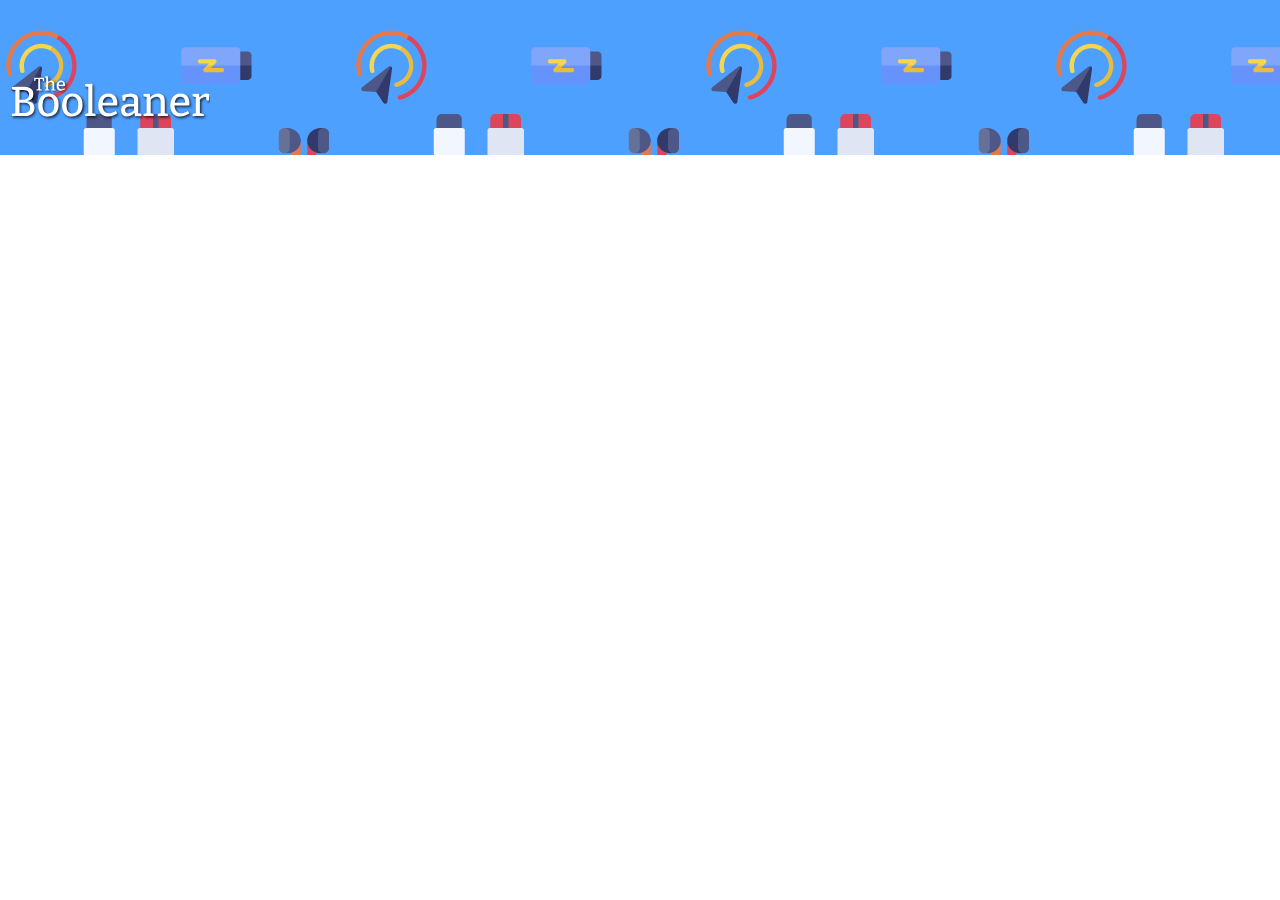
==== index.html @ 54cb5ae9 "fix logo size and margin" ====
<!DOCTYPE html>
<html lang="en">
  <head>
    <meta charset="UTF-8" />
    <meta name="viewport" content="width=device-width, initial-scale=1.0" />
    <title>Document</title>
    <link rel="stylesheet" href="./css/style.css" />
  </head>
  <body>
    <header id="site_header">
      <img class="logo" src="./assets/img/logo.svg" alt="The Booleaner Logo" />
    </header>
    <!-- header end -->
    <main id="site_main"></main>
    <footer id="site_footer"></footer>
  </body>
</html>
---- css/style.css ----
body {
  margin: 0px;
}

#site_header {
  background-image: url(../assets/img/pattern.png);
  background-color: #4ea0ff;
}
.logo {
  width: 200px;
  margin-top: 75px;
  margin-bottom: 25px;
  margin-left: 10px;
}
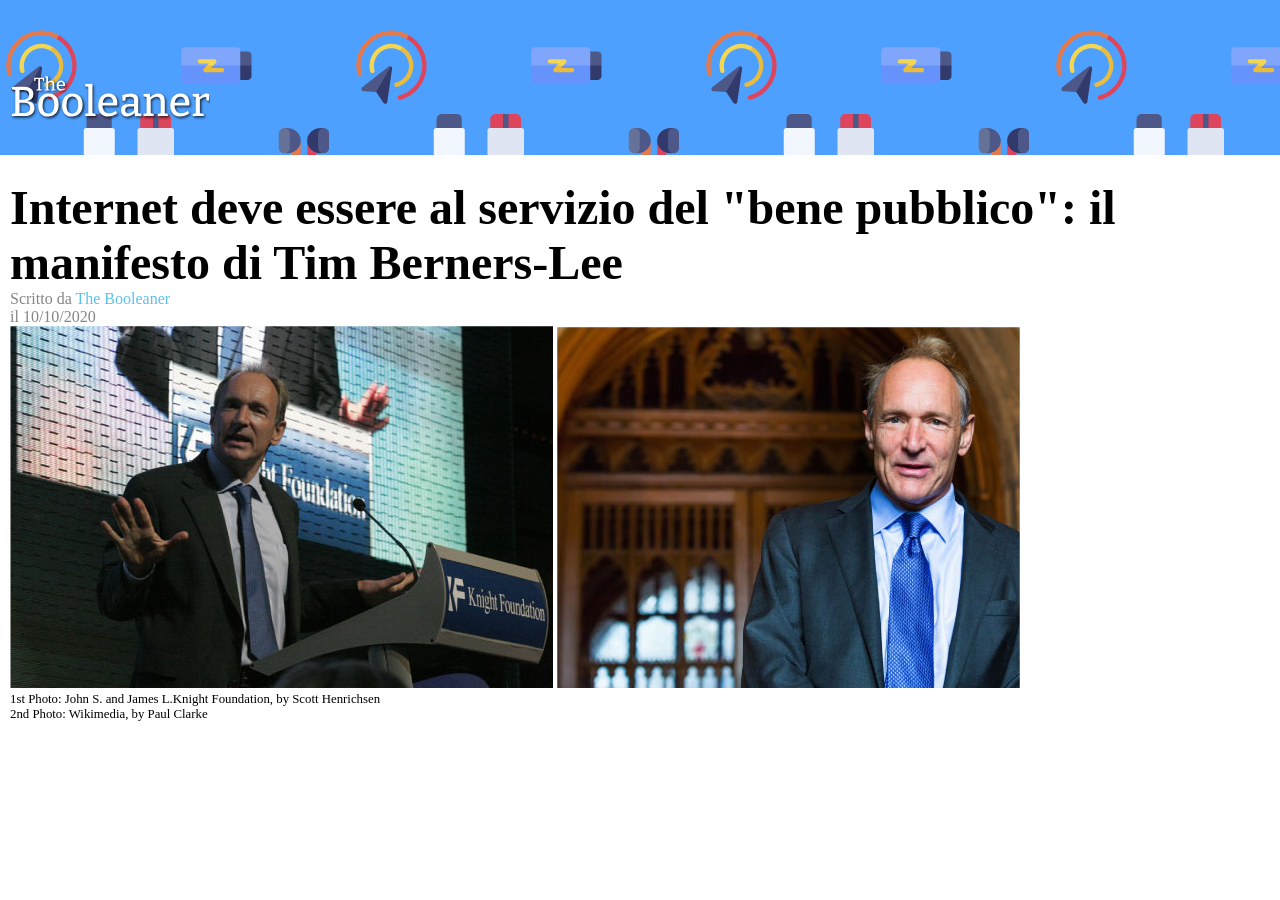
==== commit d95bd1e2: "add headline with pictures authors and descriptions" ====
--- a/index.html
+++ b/index.html
@@ -11,7 +11,33 @@
       <img class="logo" src="./assets/img/logo.svg" alt="The Booleaner Logo" />
     </header>
     <!-- header end -->
-    <main id="site_main"></main>
+    <main id="site_main">
+      <section class="headline">
+        <h1>
+          Internet deve essere al servizio del "bene pubblico": il manifesto di
+          Tim Berners-Lee
+        </h1>
+        <p class="subtitle">
+          Scritto da <span class="author">The Booleaner</span>
+        </p>
+        <p class="subtitle">il 10/10/2020</p>
+        <div class="headline_pictures">
+          <img
+            src="./assets/img/tim-1.jpg"
+            alt="foto di Tim Berners-Lee durante un discorso"
+          />
+          <img
+            src="./assets/img/tim-2.jpg"
+            alt="foto di Tim Berners-Lee in un edificio gotico"
+          />
+        </div>
+        <p class="description">
+          1st Photo: John S. and James L.Knight Foundation, by Scott Henrichsen
+        </p>
+        <p class="description">2nd Photo: Wikimedia, by Paul Clarke</p>
+      </section>
+      <!-- headline end -->
+    </main>
     <footer id="site_footer"></footer>
   </body>
 </html>
--- a/css/style.css
+++ b/css/style.css
@@ -1,4 +1,12 @@
 body {
+  margin: 0px;
+}
+
+main {
+  margin-left: 10px;
+}
+
+p {
   margin: 0px;
 }
 
@@ -12,3 +20,21 @@
   margin-bottom: 25px;
   margin-left: 10px;
 }
+
+h1 {
+  font-size: 3rem;
+  margin-bottom: 0px;
+  margin-top: 25px;
+}
+
+.author {
+  color: #5cc0ec;
+}
+
+.subtitle {
+  color: #858585;
+}
+
+.description {
+  font-size: 0.8rem;
+}
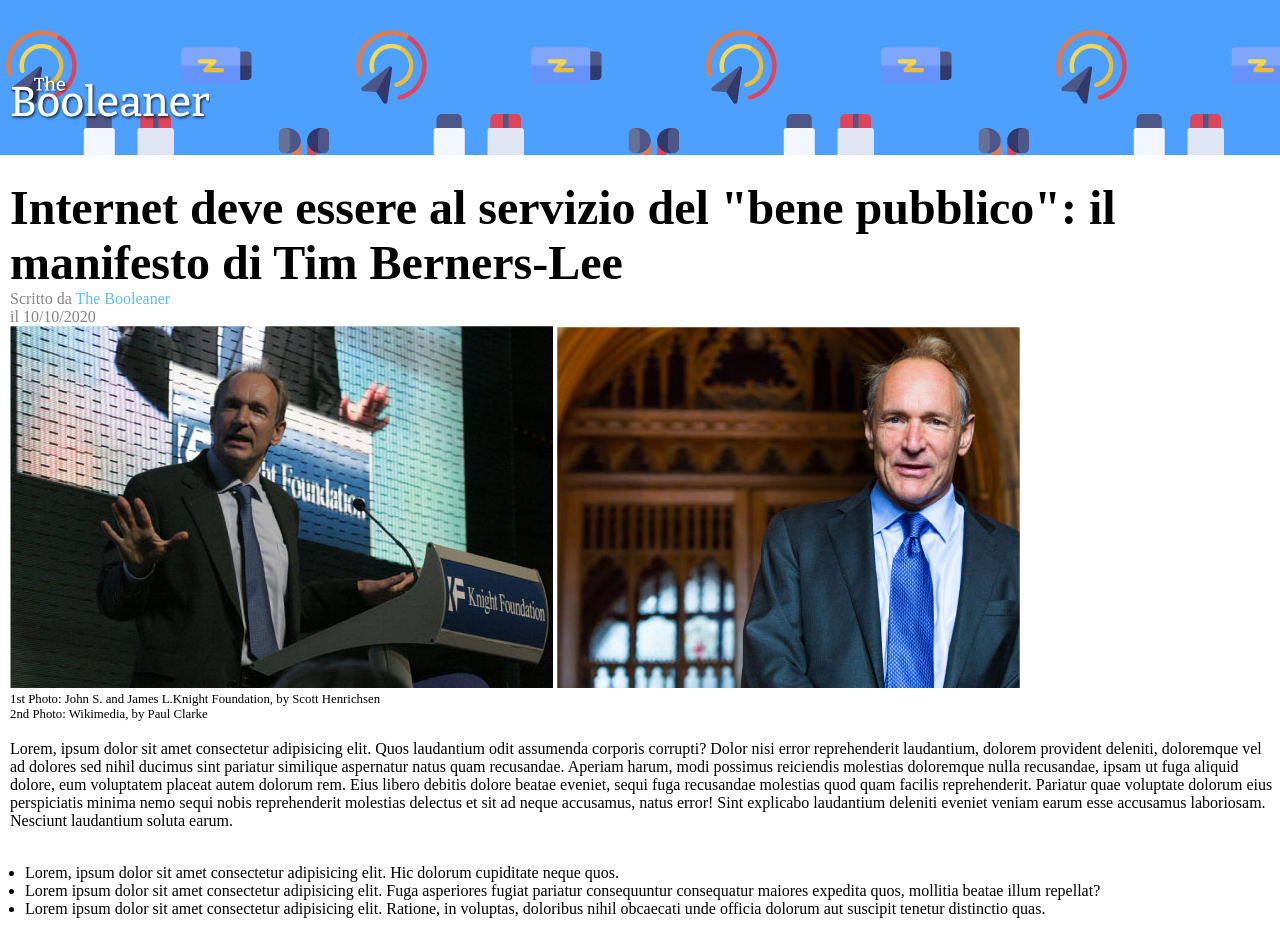
==== commit 715b4174: "add paragraph and unordered list" ====
--- a/index.html
+++ b/index.html
@@ -37,6 +37,42 @@
         <p class="description">2nd Photo: Wikimedia, by Paul Clarke</p>
       </section>
       <!-- headline end -->
+      <br />
+      <section>
+        <p>
+          Lorem, ipsum dolor sit amet consectetur adipisicing elit. Quos
+          laudantium odit assumenda corporis corrupti? Dolor nisi error
+          reprehenderit laudantium, dolorem provident deleniti, doloremque vel
+          ad dolores sed nihil ducimus sint pariatur similique aspernatur natus
+          quam recusandae. Aperiam harum, modi possimus reiciendis molestias
+          doloremque nulla recusandae, ipsam ut fuga aliquid dolore, eum
+          voluptatem placeat autem dolorum rem. Eius libero debitis dolore
+          beatae eveniet, sequi fuga recusandae molestias quod quam facilis
+          reprehenderit. Pariatur quae voluptate dolorum eius perspiciatis
+          minima nemo sequi nobis reprehenderit molestias delectus et sit ad
+          neque accusamus, natus error! Sint explicabo laudantium deleniti
+          eveniet veniam earum esse accusamus laboriosam. Nesciunt laudantium
+          soluta earum.
+        </p>
+        <br />
+        <ul>
+          <li>
+            Lorem, ipsum dolor sit amet consectetur adipisicing elit. Hic
+            dolorum cupiditate neque quos.
+          </li>
+          <li>
+            Lorem ipsum dolor sit amet consectetur adipisicing elit. Fuga
+            asperiores fugiat pariatur consequuntur consequatur maiores expedita
+            quos, mollitia beatae illum repellat?
+          </li>
+          <li>
+            Lorem ipsum dolor sit amet consectetur adipisicing elit. Ratione, in
+            voluptas, doloribus nihil obcaecati unde officia dolorum aut
+            suscipit tenetur distinctio quas.
+          </li>
+        </ul>
+      </section>
+      <!-- paragraph and unordered list end -->
     </main>
     <footer id="site_footer"></footer>
   </body>
--- a/css/style.css
+++ b/css/style.css
@@ -38,3 +38,7 @@
 .description {
   font-size: 0.8rem;
 }
+
+ul {
+  padding-left: 15px;
+}
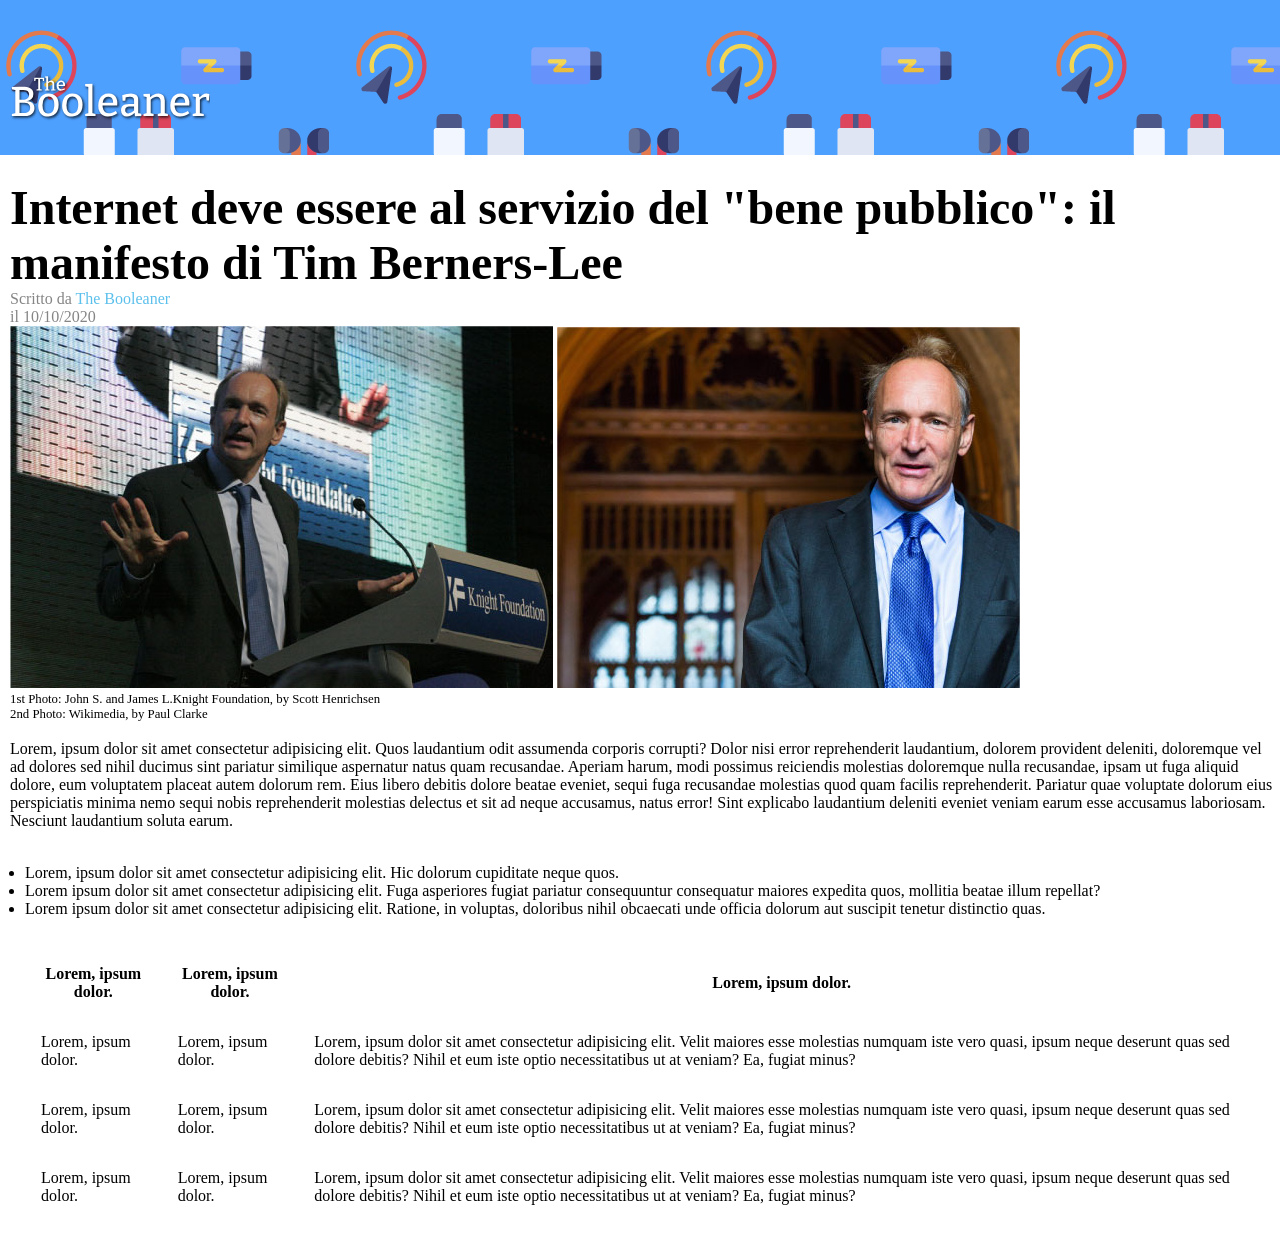
==== commit 920c2ed7: "add table section" ====
--- a/index.html
+++ b/index.html
@@ -73,6 +73,49 @@
         </ul>
       </section>
       <!-- paragraph and unordered list end -->
+      <section class="table">
+        <table>
+          <thead>
+            <tr>
+              <th>Lorem, ipsum dolor.</th>
+              <th>Lorem, ipsum dolor.</th>
+              <th>Lorem, ipsum dolor.</th>
+            </tr>
+          </thead>
+          <tbody>
+            <tr>
+              <td>Lorem, ipsum dolor.</td>
+              <td>Lorem, ipsum dolor.</td>
+              <td>
+                Lorem, ipsum dolor sit amet consectetur adipisicing elit. Velit
+                maiores esse molestias numquam iste vero quasi, ipsum neque
+                deserunt quas sed dolore debitis? Nihil et eum iste optio
+                necessitatibus ut at veniam? Ea, fugiat minus?
+              </td>
+            </tr>
+            <tr>
+              <td>Lorem, ipsum dolor.</td>
+              <td>Lorem, ipsum dolor.</td>
+              <td>
+                Lorem, ipsum dolor sit amet consectetur adipisicing elit. Velit
+                maiores esse molestias numquam iste vero quasi, ipsum neque
+                deserunt quas sed dolore debitis? Nihil et eum iste optio
+                necessitatibus ut at veniam? Ea, fugiat minus?
+              </td>
+            </tr>
+            <tr>
+              <td>Lorem, ipsum dolor.</td>
+              <td>Lorem, ipsum dolor.</td>
+              <td>
+                Lorem, ipsum dolor sit amet consectetur adipisicing elit. Velit
+                maiores esse molestias numquam iste vero quasi, ipsum neque
+                deserunt quas sed dolore debitis? Nihil et eum iste optio
+                necessitatibus ut at veniam? Ea, fugiat minus?
+              </td>
+            </tr>
+          </tbody>
+        </table>
+      </section>
     </main>
     <footer id="site_footer"></footer>
   </body>
--- a/css/style.css
+++ b/css/style.css
@@ -42,3 +42,7 @@
 ul {
   padding-left: 15px;
 }
+
+table {
+  border-spacing: 30px;
+}
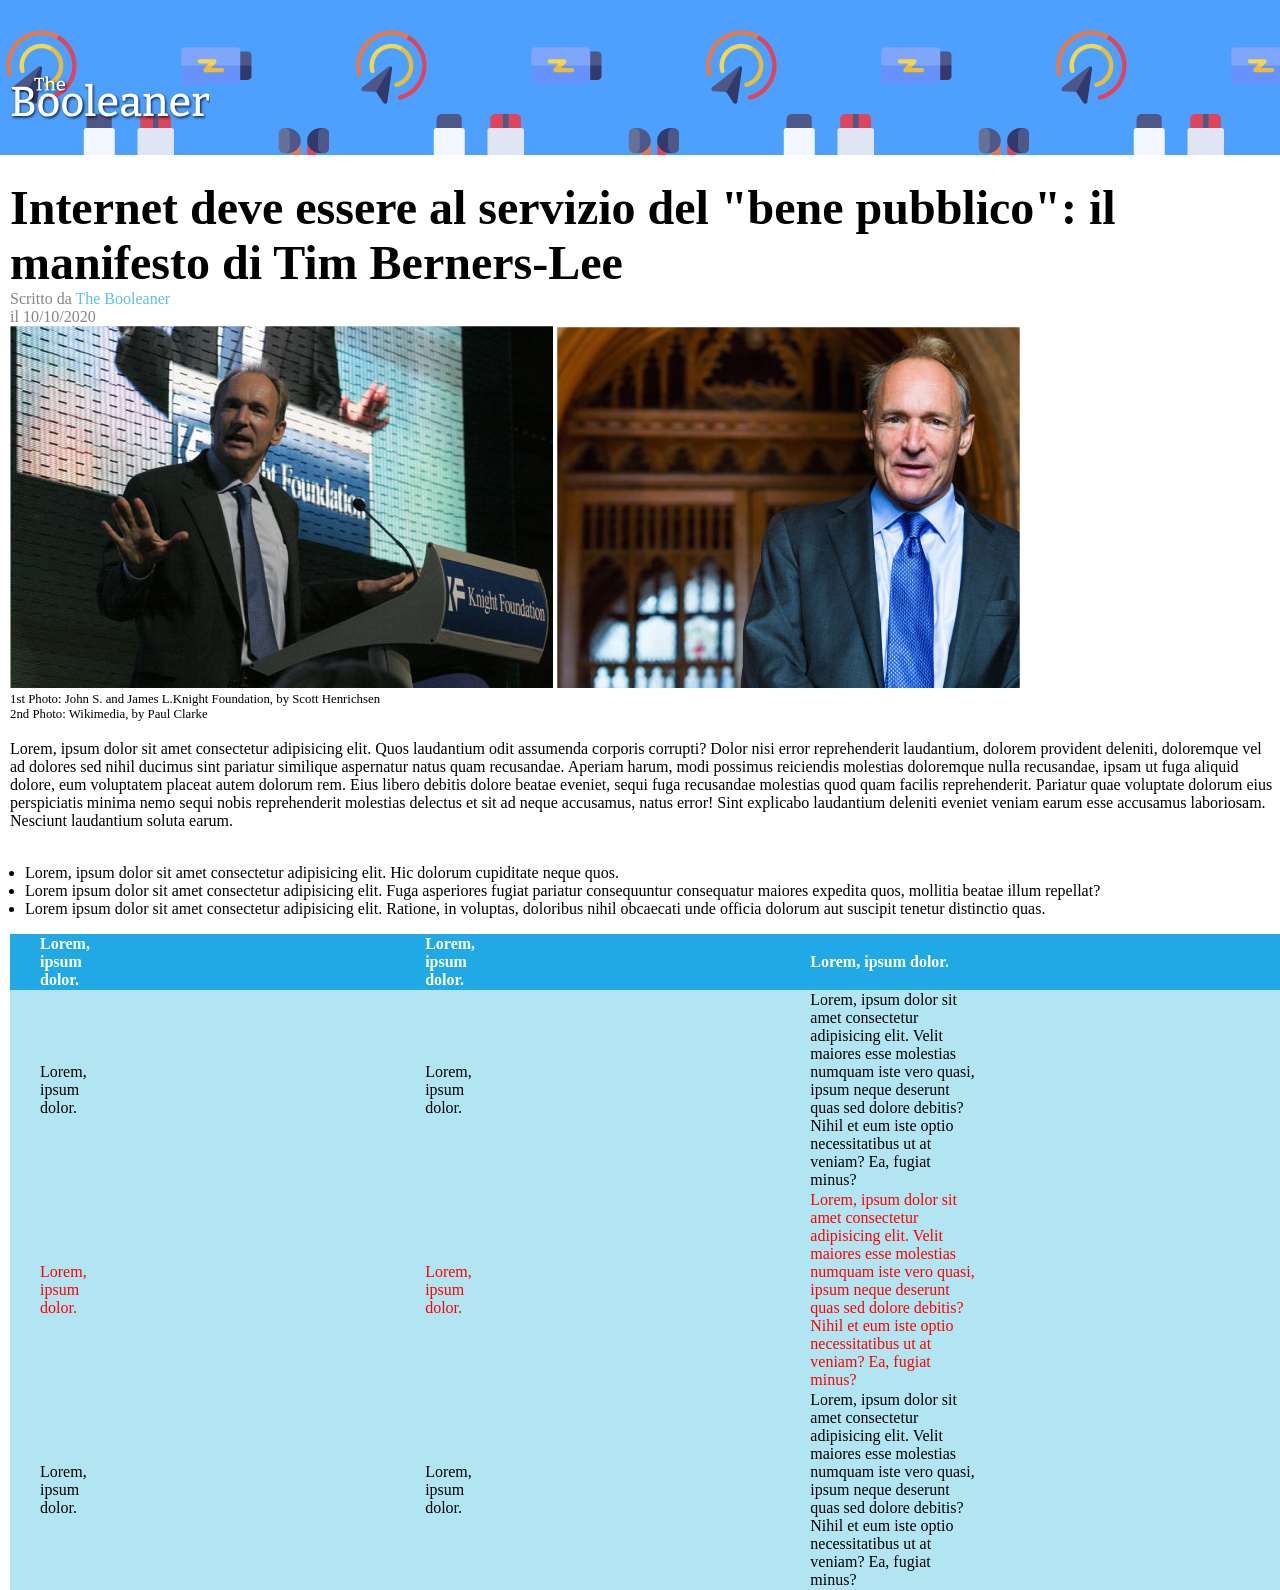
==== commit 8e4cc4ae: "add sttyle to table section" ====
--- a/index.html
+++ b/index.html
@@ -93,7 +93,7 @@
                 necessitatibus ut at veniam? Ea, fugiat minus?
               </td>
             </tr>
-            <tr>
+            <tr id="white-row">
               <td>Lorem, ipsum dolor.</td>
               <td>Lorem, ipsum dolor.</td>
               <td>
@@ -116,6 +116,7 @@
           </tbody>
         </table>
       </section>
+      <!-- table end -->
     </main>
     <footer id="site_footer"></footer>
   </body>
--- a/css/style.css
+++ b/css/style.css
@@ -44,5 +44,24 @@
 }
 
 table {
-  border-spacing: 30px;
+  border: spacing 0;
+  border-collapse: collapse;
 }
+
+th,
+td {
+  padding-left: 30px;
+  padding-right: 300px;
+  text-align: left;
+  background-color: #b1e5f2;
+}
+
+th {
+  background-color: #20a9e5;
+  color: white;
+}
+
+#white-row {
+  background-color: white;
+  color: red;
+}
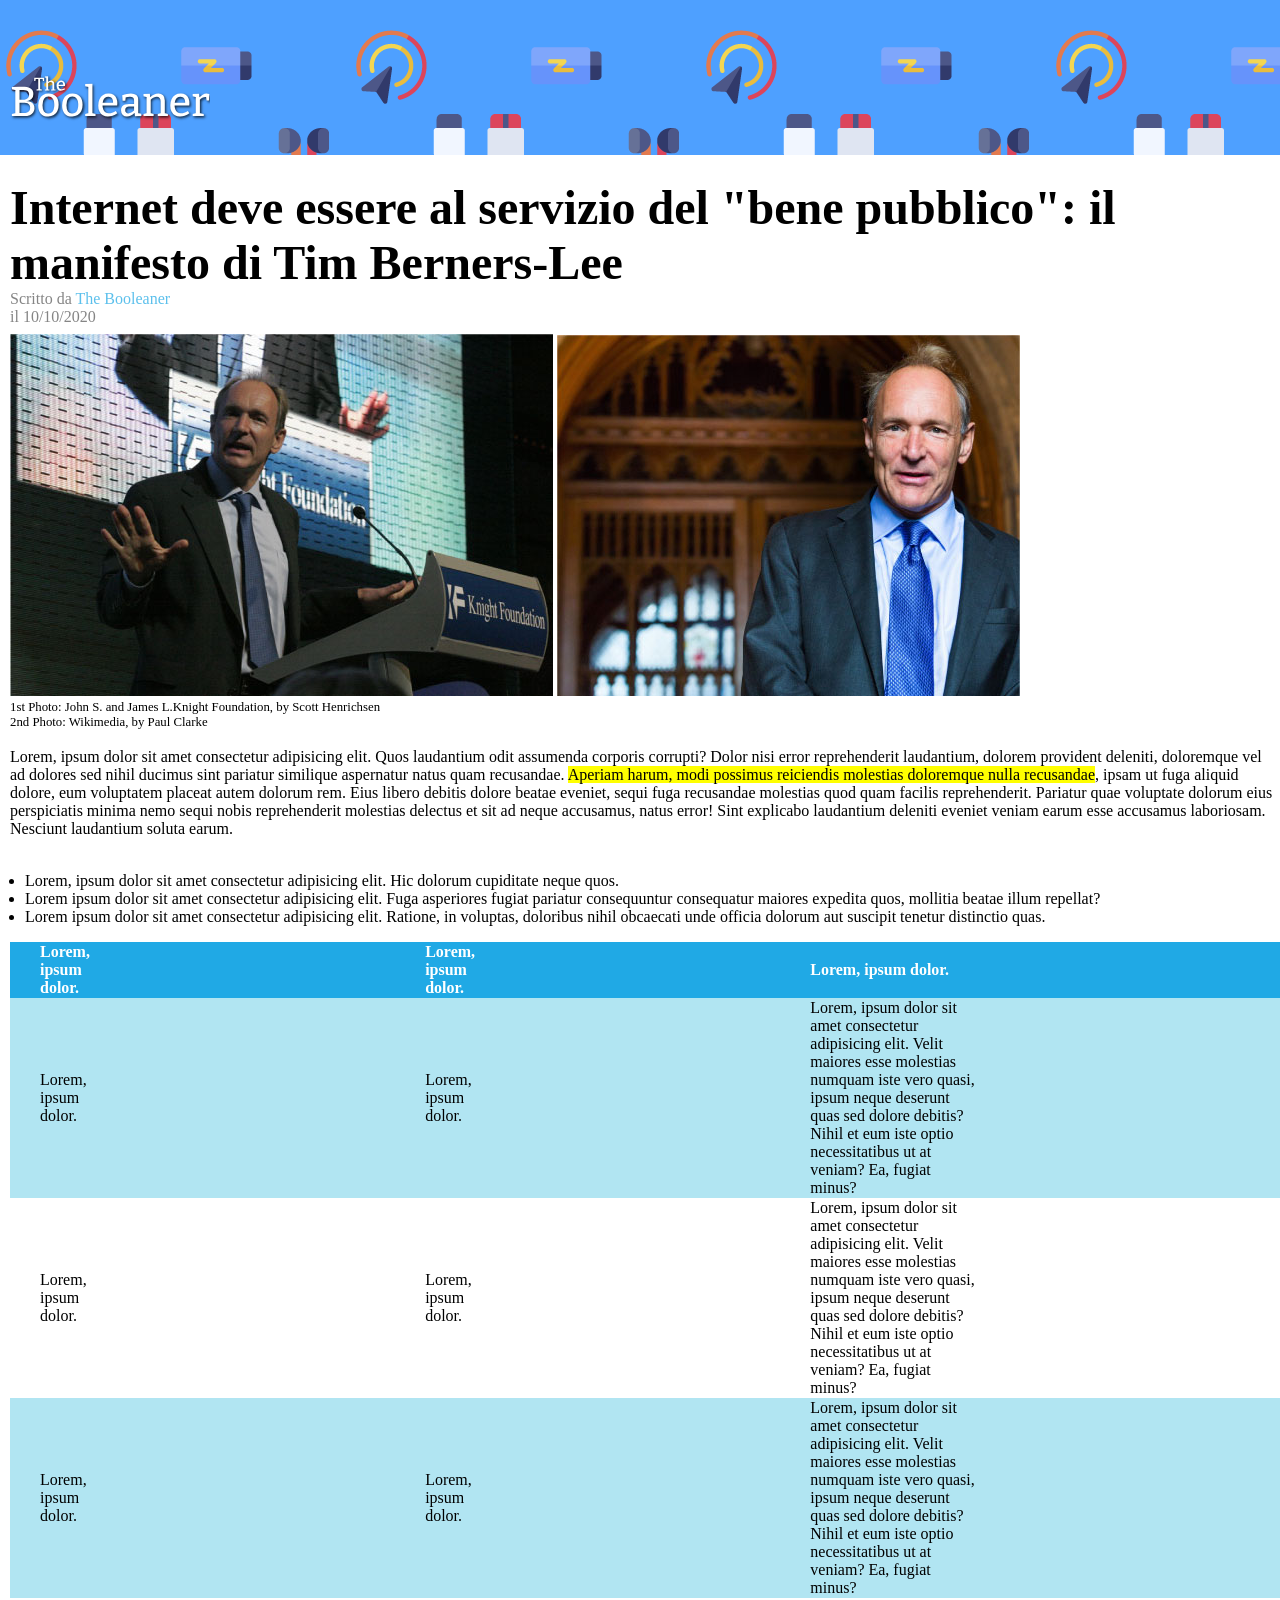
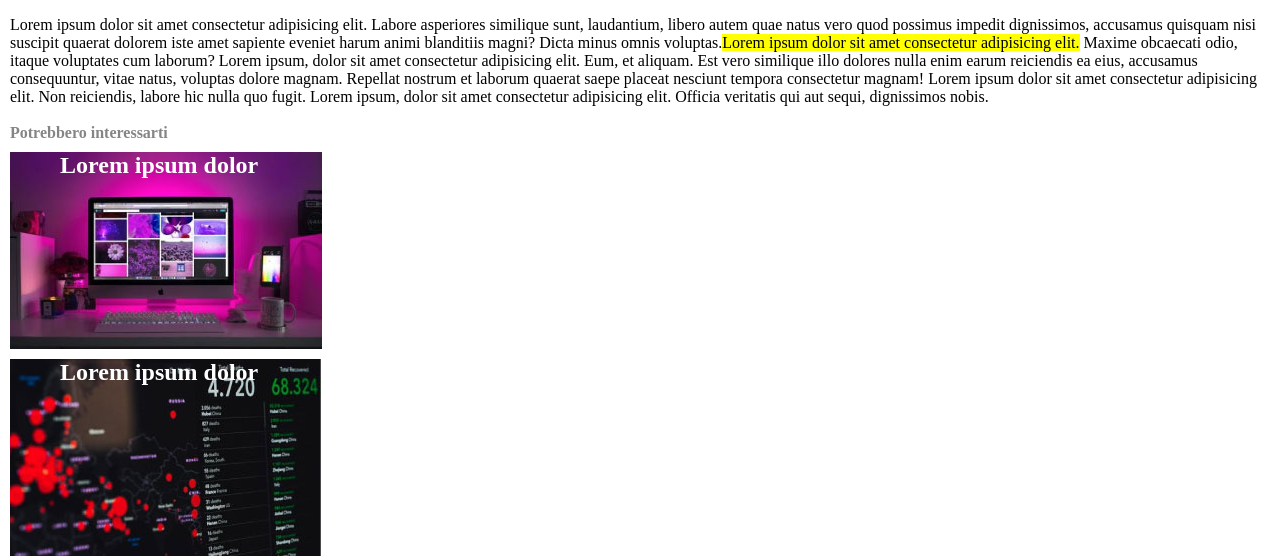
==== commit 09b9377b: "finish table section style and add suggestion section with style" ====
--- a/index.html
+++ b/index.html
@@ -44,15 +44,17 @@
           laudantium odit assumenda corporis corrupti? Dolor nisi error
           reprehenderit laudantium, dolorem provident deleniti, doloremque vel
           ad dolores sed nihil ducimus sint pariatur similique aspernatur natus
-          quam recusandae. Aperiam harum, modi possimus reiciendis molestias
-          doloremque nulla recusandae, ipsam ut fuga aliquid dolore, eum
-          voluptatem placeat autem dolorum rem. Eius libero debitis dolore
-          beatae eveniet, sequi fuga recusandae molestias quod quam facilis
-          reprehenderit. Pariatur quae voluptate dolorum eius perspiciatis
-          minima nemo sequi nobis reprehenderit molestias delectus et sit ad
-          neque accusamus, natus error! Sint explicabo laudantium deleniti
-          eveniet veniam earum esse accusamus laboriosam. Nesciunt laudantium
-          soluta earum.
+          quam recusandae.
+          <mark
+            >Aperiam harum, modi possimus reiciendis molestias doloremque nulla
+            recusandae</mark
+          >, ipsam ut fuga aliquid dolore, eum voluptatem placeat autem dolorum
+          rem. Eius libero debitis dolore beatae eveniet, sequi fuga recusandae
+          molestias quod quam facilis reprehenderit. Pariatur quae voluptate
+          dolorum eius perspiciatis minima nemo sequi nobis reprehenderit
+          molestias delectus et sit ad neque accusamus, natus error! Sint
+          explicabo laudantium deleniti eveniet veniam earum esse accusamus
+          laboriosam. Nesciunt laudantium soluta earum.
         </p>
         <br />
         <ul>
@@ -83,7 +85,7 @@
             </tr>
           </thead>
           <tbody>
-            <tr>
+            <tr class="colored-row">
               <td>Lorem, ipsum dolor.</td>
               <td>Lorem, ipsum dolor.</td>
               <td>
@@ -103,7 +105,7 @@
                 necessitatibus ut at veniam? Ea, fugiat minus?
               </td>
             </tr>
-            <tr>
+            <tr class="colored-row">
               <td>Lorem, ipsum dolor.</td>
               <td>Lorem, ipsum dolor.</td>
               <td>
@@ -117,6 +119,34 @@
         </table>
       </section>
       <!-- table end -->
+      <br />
+      <section>
+        <p>
+          Lorem ipsum dolor sit amet consectetur adipisicing elit. Labore
+          asperiores similique sunt, laudantium, libero autem quae natus vero
+          quod possimus impedit dignissimos, accusamus quisquam nisi suscipit
+          quaerat dolorem iste amet sapiente eveniet harum animi blanditiis
+          magni? Dicta minus omnis voluptas.<mark
+            >Lorem ipsum dolor sit amet consectetur adipisicing elit.</mark
+          >
+          Maxime obcaecati odio, itaque voluptates cum laborum? Lorem ipsum,
+          dolor sit amet consectetur adipisicing elit. Eum, et aliquam. Est vero
+          similique illo dolores nulla enim earum reiciendis ea eius, accusamus
+          consequuntur, vitae natus, voluptas dolore magnam. Repellat nostrum et
+          laborum quaerat saepe placeat nesciunt tempora consectetur magnam!
+          Lorem ipsum dolor sit amet consectetur adipisicing elit. Non
+          reiciendis, labore hic nulla quo fugit. Lorem ipsum, dolor sit amet
+          consectetur adipisicing elit. Officia veritatis qui aut sequi,
+          dignissimos nobis.
+        </p>
+      </section>
+      <!-- final paragraph end -->
+      <br />
+      <section class="suggested-articles">
+        <strong class="subtitle">Potrebbero interessarti</strong>
+        <p id="suggestion1">Lorem ipsum dolor</p>
+        <p id="suggestion2">Lorem ipsum dolor</p>
+      </section>
     </main>
     <footer id="site_footer"></footer>
   </body>
--- a/css/style.css
+++ b/css/style.css
@@ -39,6 +39,10 @@
   font-size: 0.8rem;
 }
 
+.headline_pictures {
+  margin-top: 8px;
+}
+
 ul {
   padding-left: 15px;
 }
@@ -53,7 +57,6 @@
   padding-left: 30px;
   padding-right: 300px;
   text-align: left;
-  background-color: #b1e5f2;
 }
 
 th {
@@ -63,5 +66,29 @@
 
 #white-row {
   background-color: white;
-  color: red;
 }
+
+.colored-row {
+  background-color: #b1e5f2;
+}
+
+#suggestion1 {
+  background-image: url(../assets/img/monitor.jpg);
+}
+
+#suggestion2 {
+  background-image: url(../assets/img/graph.jpg);
+}
+
+#suggestion1,
+#suggestion2 {
+  color: white;
+  padding-bottom: 170px;
+  padding-right: 50px;
+  padding-left: 50px;
+  width: 21%;
+  margin-top: 10px;
+  font-weight: bold;
+  font-size: 1.5rem;
+  background-repeat: no-repeat;
+}
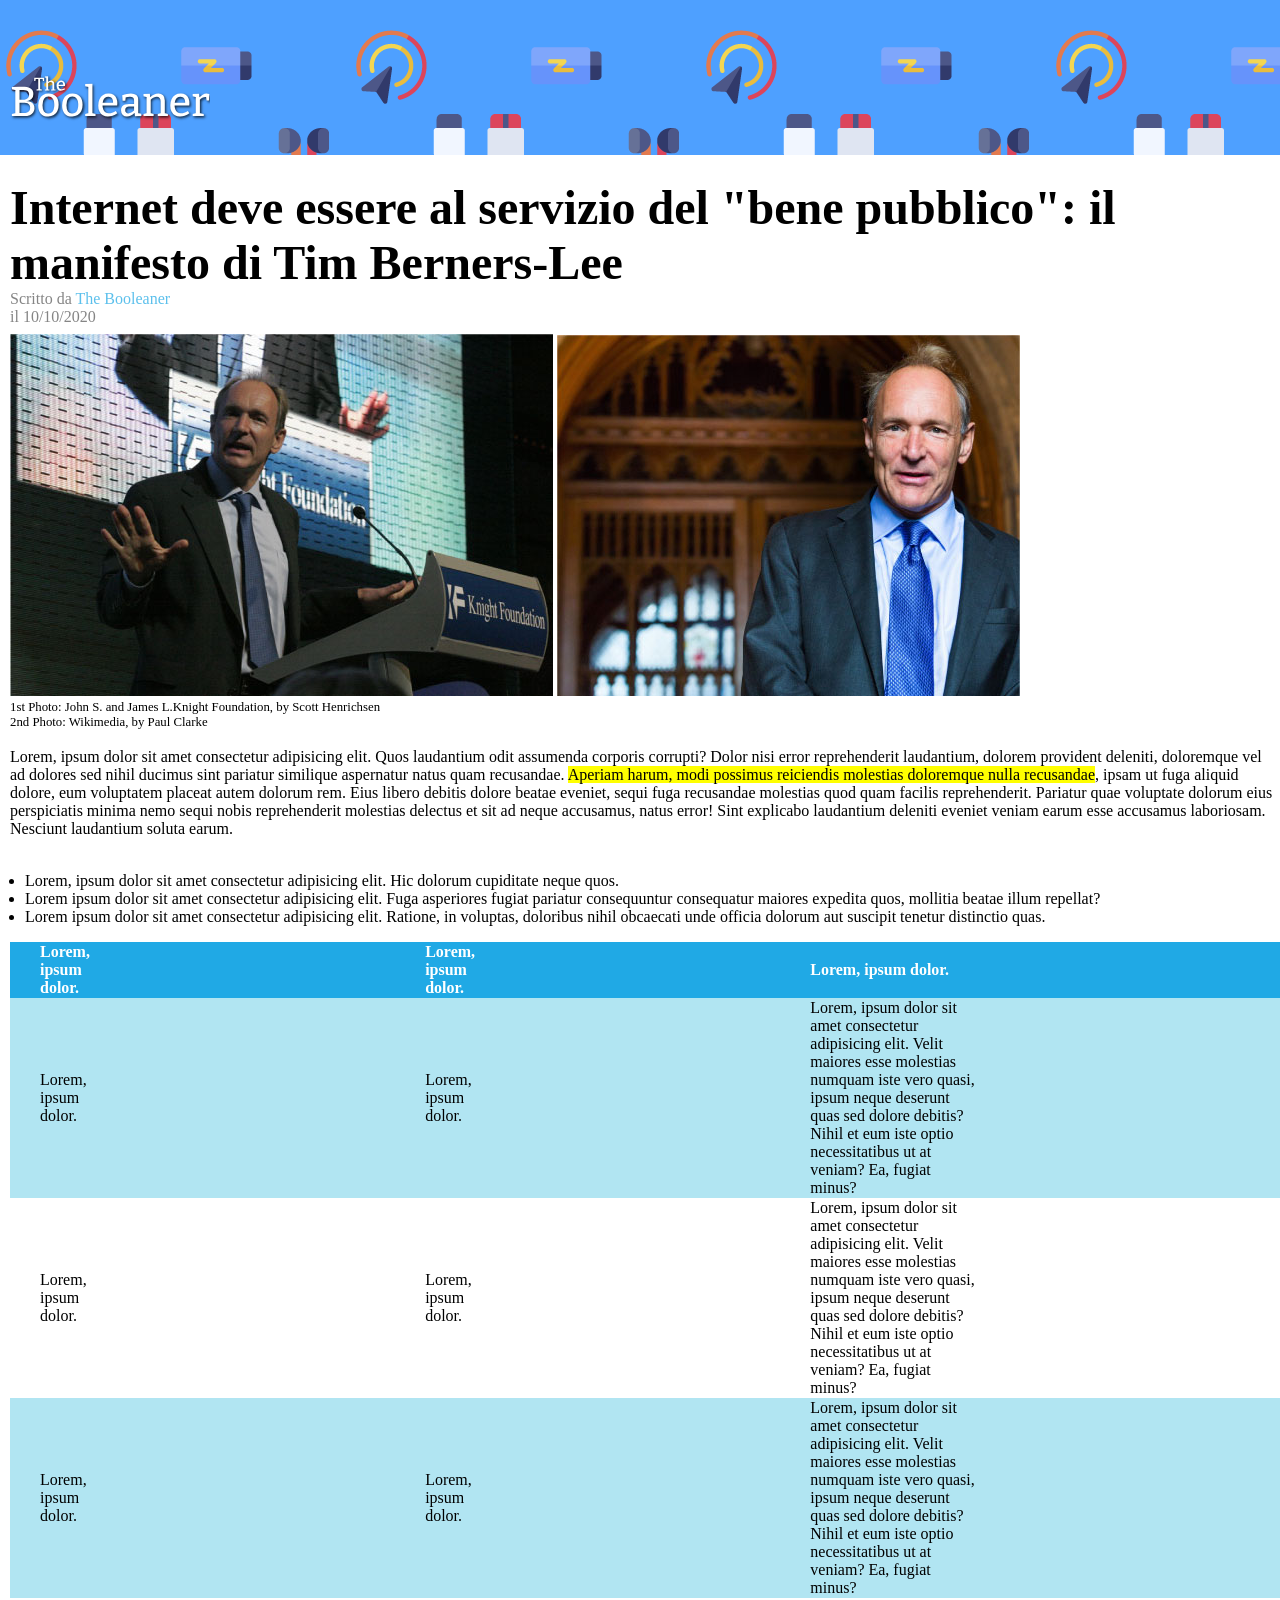
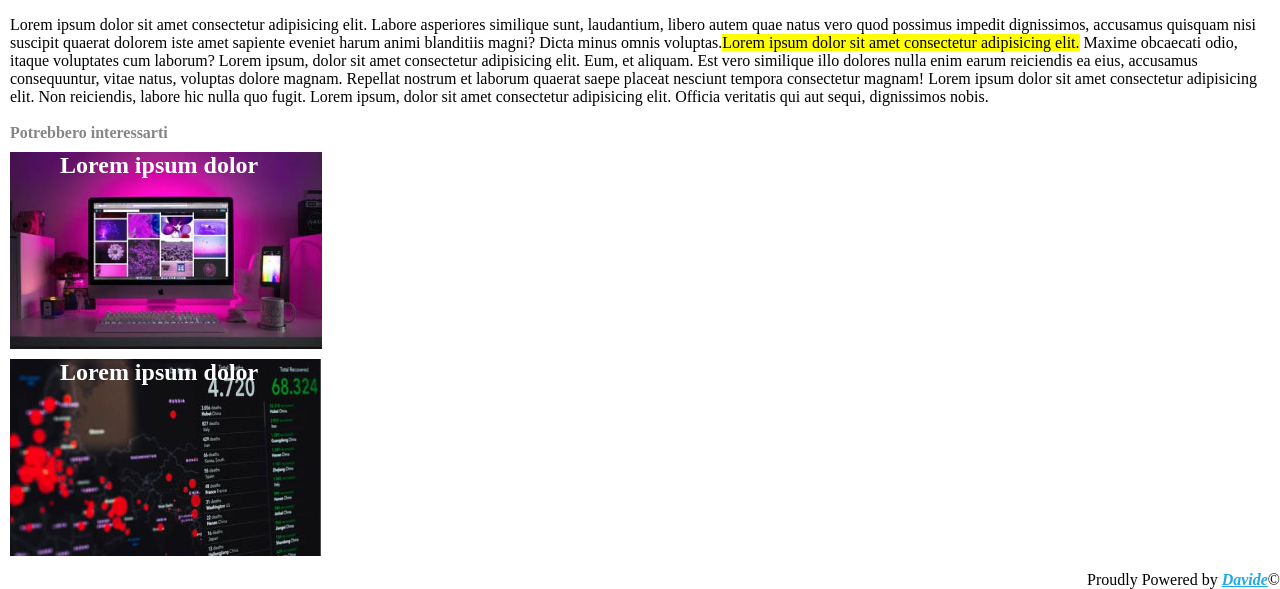
==== commit 2905fe66: "add footer and final comments" ====
--- a/index.html
+++ b/index.html
@@ -147,7 +147,12 @@
         <p id="suggestion1">Lorem ipsum dolor</p>
         <p id="suggestion2">Lorem ipsum dolor</p>
       </section>
+      <!-- suggested articles end -->
     </main>
-    <footer id="site_footer"></footer>
+    <!-- main end -->
+    <footer id="site_footer">
+      <p>Proudly Powered by <span id="Davide">Davide</span>&#169;</p>
+    </footer>
+    <!-- footer end -->
   </body>
 </html>
--- a/css/style.css
+++ b/css/style.css
@@ -92,3 +92,16 @@
   font-size: 1.5rem;
   background-repeat: no-repeat;
 }
+
+#site_footer {
+  margin-top: 15px;
+  margin-left: 10px;
+  text-align: right;
+}
+
+#Davide {
+  font-weight: bold;
+  font-style: italic;
+  text-decoration: underline;
+  color: #20a9e5;
+}
